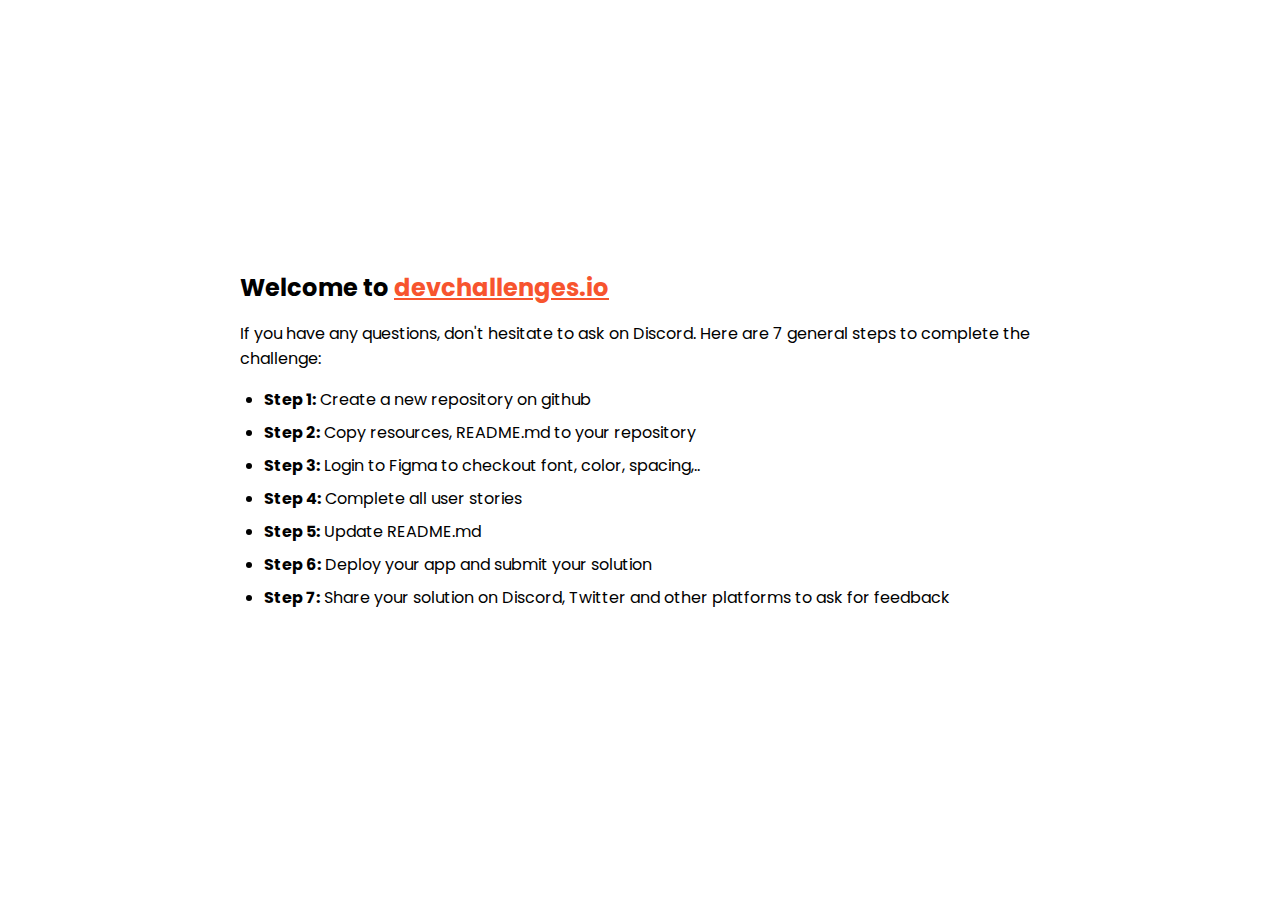
==== index.html @ a7e5e396 "first commit" ====
<!DOCTYPE html>
<html lang="en">
  <head>
    <meta charset="utf-8" />
    <meta
      name="viewport"
      content="width=device-width, initial-scale=1,
  maximum-scale=5"
    />

    <link rel="icon" href="devchallenges.png" />

    <link
      rel="shortcut icon"
      type="image/x-icon"
      href="https://devchallenges.io/"
    />

    <link
      href="https://fonts.googleapis.com/css2?family=Poppins:wght@400;500&display=swap"
      rel="stylesheet"
    />

    <title>Devchallenges</title>

    <style>
      body {
        font-family: "Poppins", sans-serif;
      }

      ul {
        padding-left: 24px;
      }

      li {
        margin-bottom: 8px;
      }

      .welcome {
        max-width: 800px;
        margin: 0 auto;
      }

      .welcome-text {
        margin-top: 30vh;
        font-weight: 500;
      }

      .welcome-text p {
        font-size: 1rem;
        font-weight: 400;
      }

      .welcome-text h1 {
        font-size: 1.5rem;
      }

      .welcome-text a {
        color: #f7542e;
      }
    </style>
  </head>
  <body>
    <div class="welcome">
      <div class="welcome-text">
        <h1>
          Welcome to
          <a href="https://devchallenges.io/" target="_blank"
            >devchallenges.io</a
          >
        </h1>

        <p>
          If you have any questions, don't hesitate to ask on Discord. Here are
          7 general steps to complete the challenge:
        </p>
      </div>

      <ul>
        <li><b>Step 1:</b> Create a new repository on github</li>
        <li><b>Step 2:</b> Copy resources, README.md to your repository</li>
        <li>
          <b>Step 3:</b> Login to Figma to checkout font, color, spacing,..
        </li>
        <li><b>Step 4:</b> Complete all user stories</li>
        <li><b>Step 5:</b> Update README.md</li>
        <li><b>Step 6:</b> Deploy your app and submit your solution</li>
        <li>
          <b>Step 7:</b> Share your solution on Discord, Twitter and other
          platforms to ask for feedback
        </li>
      </ul>
    </div>
  </body>
</html>
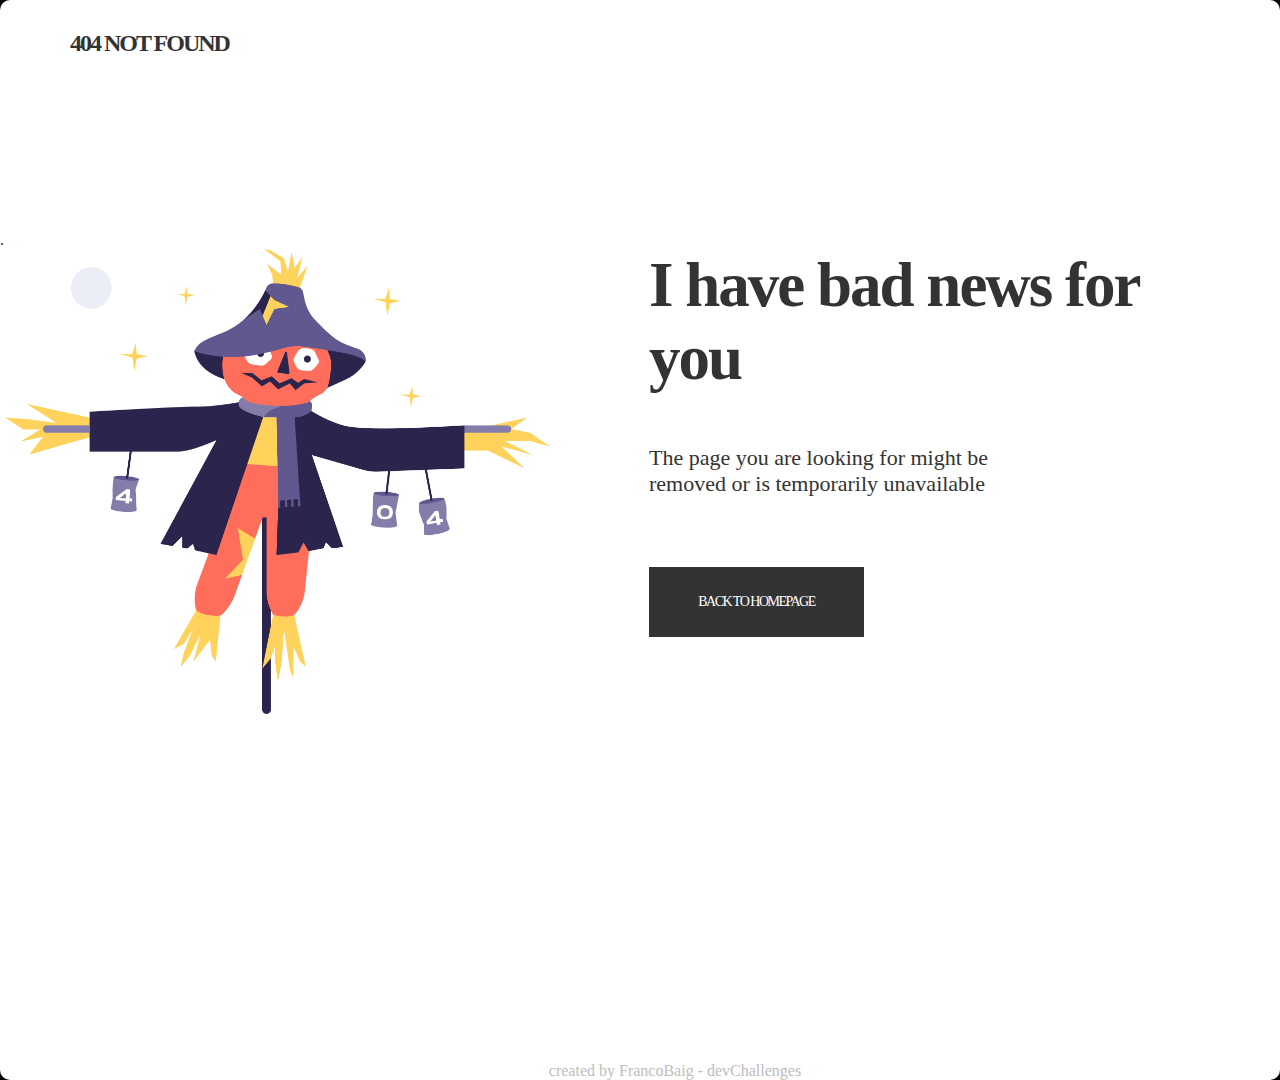
==== commit 03e8a30f: "Folders" ====
--- a/index.html
+++ b/index.html
@@ -1,95 +1,31 @@
 <!DOCTYPE html>
-<html lang="en">
-  <head>
-    <meta charset="utf-8" />
-    <meta
-      name="viewport"
-      content="width=device-width, initial-scale=1,
-  maximum-scale=5"
-    />
+<html lang="es">
+    <head>
+        <meta charset="UTF-8">
+        <meta name="viewport" content="width=device-width, initial-scale=1.0">
+        <link rel="stylesheet" href="styles.css">
+        <title>404 Not Found</title>
+    </head>
+    <body>
 
-    <link rel="icon" href="devchallenges.png" />
+        <div class="container">
+            <h2 class="error-tag">404 NOT FOUND</h2>
+            .
+            <div class="content-container">
+                <img src="images/Scarecrow.png" width="539px" height="447">
 
-    <link
-      rel="shortcut icon"
-      type="image/x-icon"
-      href="https://devchallenges.io/"
-    />
+                <div class="text-container">
 
-    <link
-      href="https://fonts.googleapis.com/css2?family=Poppins:wght@400;500&display=swap"
-      rel="stylesheet"
-    />
+                    <h1 class ="bad-news">I have bad news for you</h1> 
+                    <p class= "description">The page you are looking for might be removed or is temporarily unavailable</p>
+                    <button class="button">BACK TO HOMEPAGE</button>
 
-    <title>Devchallenges</title>
+                </div>
+    
+            </div>
 
-    <style>
-      body {
-        font-family: "Poppins", sans-serif;
-      }
-
-      ul {
-        padding-left: 24px;
-      }
-
-      li {
-        margin-bottom: 8px;
-      }
-
-      .welcome {
-        max-width: 800px;
-        margin: 0 auto;
-      }
-
-      .welcome-text {
-        margin-top: 30vh;
-        font-weight: 500;
-      }
-
-      .welcome-text p {
-        font-size: 1rem;
-        font-weight: 400;
-      }
-
-      .welcome-text h1 {
-        font-size: 1.5rem;
-      }
-
-      .welcome-text a {
-        color: #f7542e;
-      }
-    </style>
-  </head>
-  <body>
-    <div class="welcome">
-      <div class="welcome-text">
-        <h1>
-          Welcome to
-          <a href="https://devchallenges.io/" target="_blank"
-            >devchallenges.io</a
-          >
-        </h1>
-
-        <p>
-          If you have any questions, don't hesitate to ask on Discord. Here are
-          7 general steps to complete the challenge:
-        </p>
-      </div>
-
-      <ul>
-        <li><b>Step 1:</b> Create a new repository on github</li>
-        <li><b>Step 2:</b> Copy resources, README.md to your repository</li>
-        <li>
-          <b>Step 3:</b> Login to Figma to checkout font, color, spacing,..
-        </li>
-        <li><b>Step 4:</b> Complete all user stories</li>
-        <li><b>Step 5:</b> Update README.md</li>
-        <li><b>Step 6:</b> Deploy your app and submit your solution</li>
-        <li>
-          <b>Step 7:</b> Share your solution on Discord, Twitter and other
-          platforms to ask for feedback
-        </li>
-      </ul>
-    </div>
-  </body>
-</html>
+            <footer class="footer">created by FrancoBaig - devChallenges</footer>
+            
+        </div>
+    </body>
+</html>--- a/styles.css
+++ b/styles.css
@@ -0,0 +1,226 @@
+body {
+    background: #000000;
+    font-family: 'Space Mono';
+    color: #333333;
+    
+}
+
+* {
+    padding: 0px;
+    margin: auto;
+}
+
+.container {
+    display: flex;
+    flex-direction: column;
+    flex-wrap: wrap;
+
+    width: 100%;
+    height: 1080px;
+
+    border-radius: 10px;
+    background: #FFFFFF;
+    box-shadow: 0px 2px 24px rgba(0, 0, 0, 0.1);
+
+}
+
+.error-tag {
+    flex-basis: 0%;
+    font-family: 'Inconsolata';
+    font-size: 24px;
+    letter-spacing: -2px;
+
+    margin-top: 30px;
+    margin-left: 70px;
+
+    width: 100%;
+    height: 100px;
+
+}
+
+.content-container {
+    display: flex;
+    flex-direction: row;
+
+    width: 100%;
+    margin-top: 0;
+}
+
+img {
+    width: 545px;
+    height: 465px;
+    margin-left: -30px;
+}
+
+.text-container {
+    margin-top: 0px;
+    margin-left: -10px;
+}
+
+.bad-news {
+    font-size: 63px;
+    letter-spacing: -2px;
+    width: 557px;
+}
+
+.description {
+    margin-top: 50px;
+    margin-left: 0px;
+    width: 365px;
+    font-size: 22px;
+}
+
+.button {
+    background-color: #333333; 
+
+    margin-top: 70px;
+
+    width: 215px;
+    height: 70px;
+
+    border: none;
+    color: white;
+    padding: 15px 32px;
+    text-align: center;
+
+    display: inline-block;
+    font-size: 14px;
+    font-family: 'Space Mono';
+    letter-spacing: -1.5px;
+}
+
+.footer {
+    text-align: center;
+    margin-top: auto;
+    align-self: flex-end;
+
+    margin-bottom: 0;
+    color: #bdbdbd;
+    font-family: 'Montserrat';
+}
+
+@media (max-width: 1160px){
+    .bad-news {
+        font-size: 57px;
+    }
+
+    .description {
+        font-size: 20px;
+    }
+}
+
+@media (max-width: 1050px){
+    img {
+        width: 500px;
+        height: 420px
+    }
+
+    .bad-news {
+        font-size: 45px;
+        width: 479px;
+    }
+
+    .description {
+        font-size: 17px;
+    }
+}
+
+
+@media (max-width: 885px){
+    img {
+        width: 440px;
+        height: 380px;
+    }
+
+    .bad-news {
+        font-size: 40px;
+        width: 427px;
+    }
+
+    .description {
+        font-size: 14px;
+        width: 258px;
+    }
+}
+
+@media (max-width: 775px) {
+    .content-container {
+        display: flex;
+        flex-direction: column;
+        margin-left: 30px;
+    }
+
+    .bad-news {
+        font-size: 49px;
+
+    }
+
+    .description {
+        font-size: 16px;
+        width: 258px;
+    }
+}
+
+@media (max-width: 485px){
+    img {
+        width: 380px;
+        height: 340px;
+        margin-left: -49px;
+    }
+
+    .bad-news {
+        font-size: 41px;
+    }
+
+    .footer {
+        font-size: 14px;
+        padding: 10px;
+
+        padding-right: 91px;
+    }
+}
+
+@media (max-width: 375px) {
+
+    .container {
+        height: 949px;
+    }
+    
+    .error-tag {
+        margin-left: 35px;    
+    }
+
+    .content-container {
+        display: flex;
+        flex-direction: column;
+        margin-left: 30px;
+    }
+
+
+    img{
+        width: 287px;
+        height: 238px;
+    }
+
+    .bad-news {
+        width: 350px;
+        font-size: 48px;
+        letter-spacing: -2px;
+    }
+    
+    .description {
+        font-size: 18px;
+        width: 328px;
+    }
+    
+    .button {
+        font-size: 14px;
+    }
+
+    .footer {
+        font-size: 14px;
+        padding: 10px;
+        padding-right: 46px;
+    }
+
+}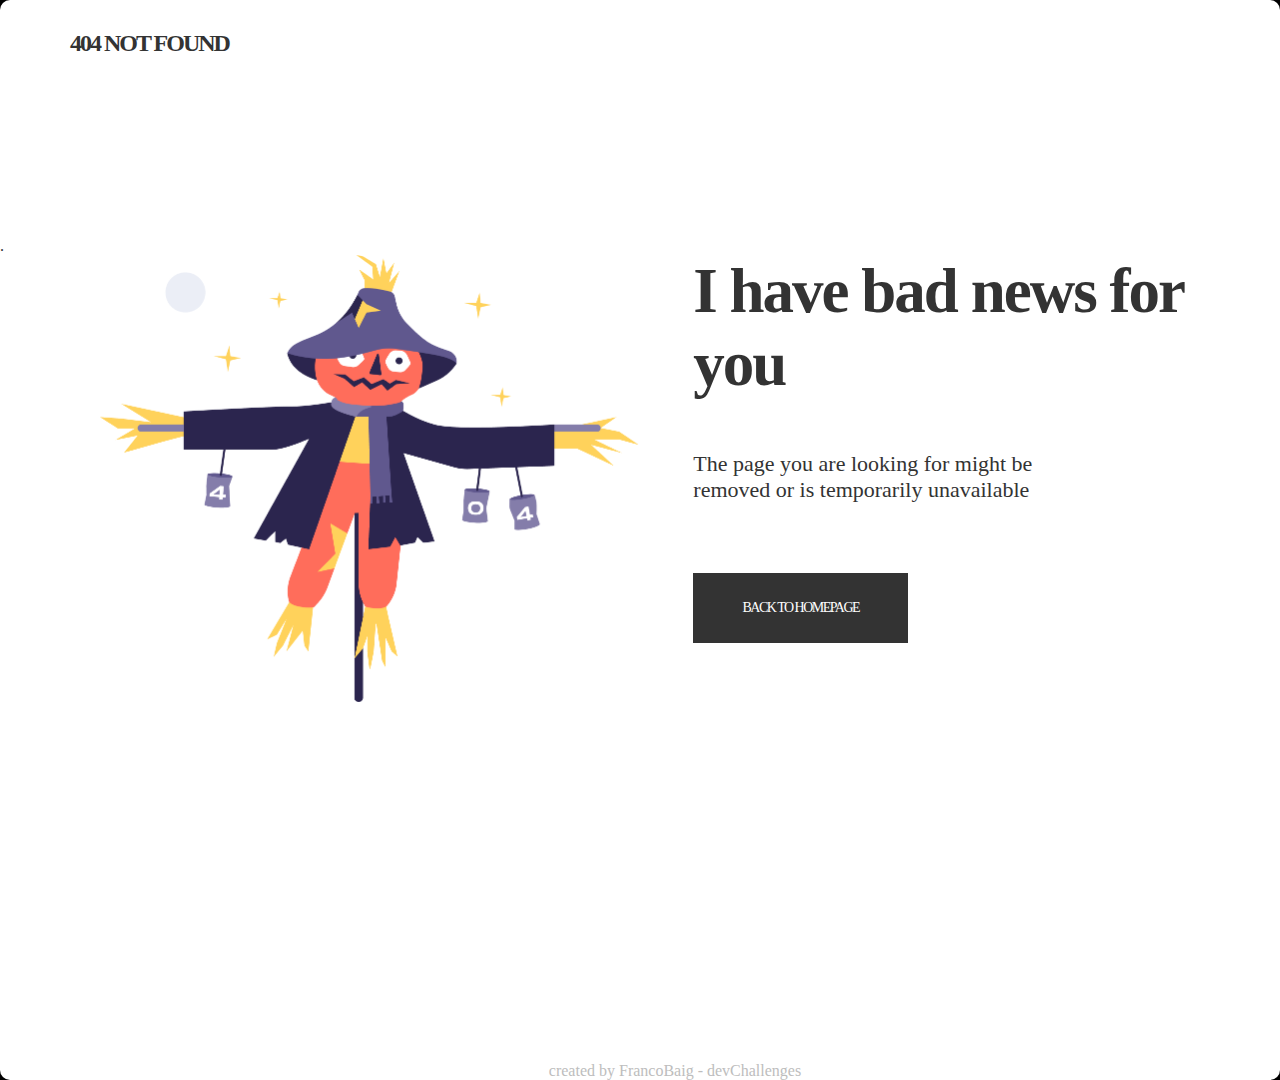
==== commit 1b9f7d05: "Imagen" ====
--- a/index.html
+++ b/index.html
@@ -12,7 +12,7 @@
             <h2 class="error-tag">404 NOT FOUND</h2>
             .
             <div class="content-container">
-                <img src="images/Scarecrow.png" width="539px" height="447">
+                <img class="crow" src="images/Scarecrow.png" width="539px" height="447">
 
                 <div class="text-container">
 
--- a/styles.css
+++ b/styles.css
@@ -46,10 +46,10 @@
     margin-top: 0;
 }
 
-img {
+.crow img {
     width: 545px;
     height: 465px;
-    margin-left: -30px;
+    margin-left: 30px;
 }
 
 .text-container {
@@ -147,7 +147,8 @@
     .content-container {
         display: flex;
         flex-direction: column;
-        margin-left: 30px;
+
+        align-items: center;
     }
 
     .bad-news {
@@ -162,10 +163,10 @@
 }
 
 @media (max-width: 485px){
-    img {
-        width: 380px;
-        height: 340px;
-        margin-left: -49px;
+    img{
+        width: 287px;
+        height: 238px;
+        margin-left: 61px;
     }
 
     .bad-news {
@@ -176,7 +177,7 @@
         font-size: 14px;
         padding: 10px;
 
-        padding-right: 91px;
+        padding-right: 75px;
     }
 }
 
@@ -200,6 +201,7 @@
     img{
         width: 287px;
         height: 238px;
+        margin-right: 66px;
     }
 
     .bad-news {
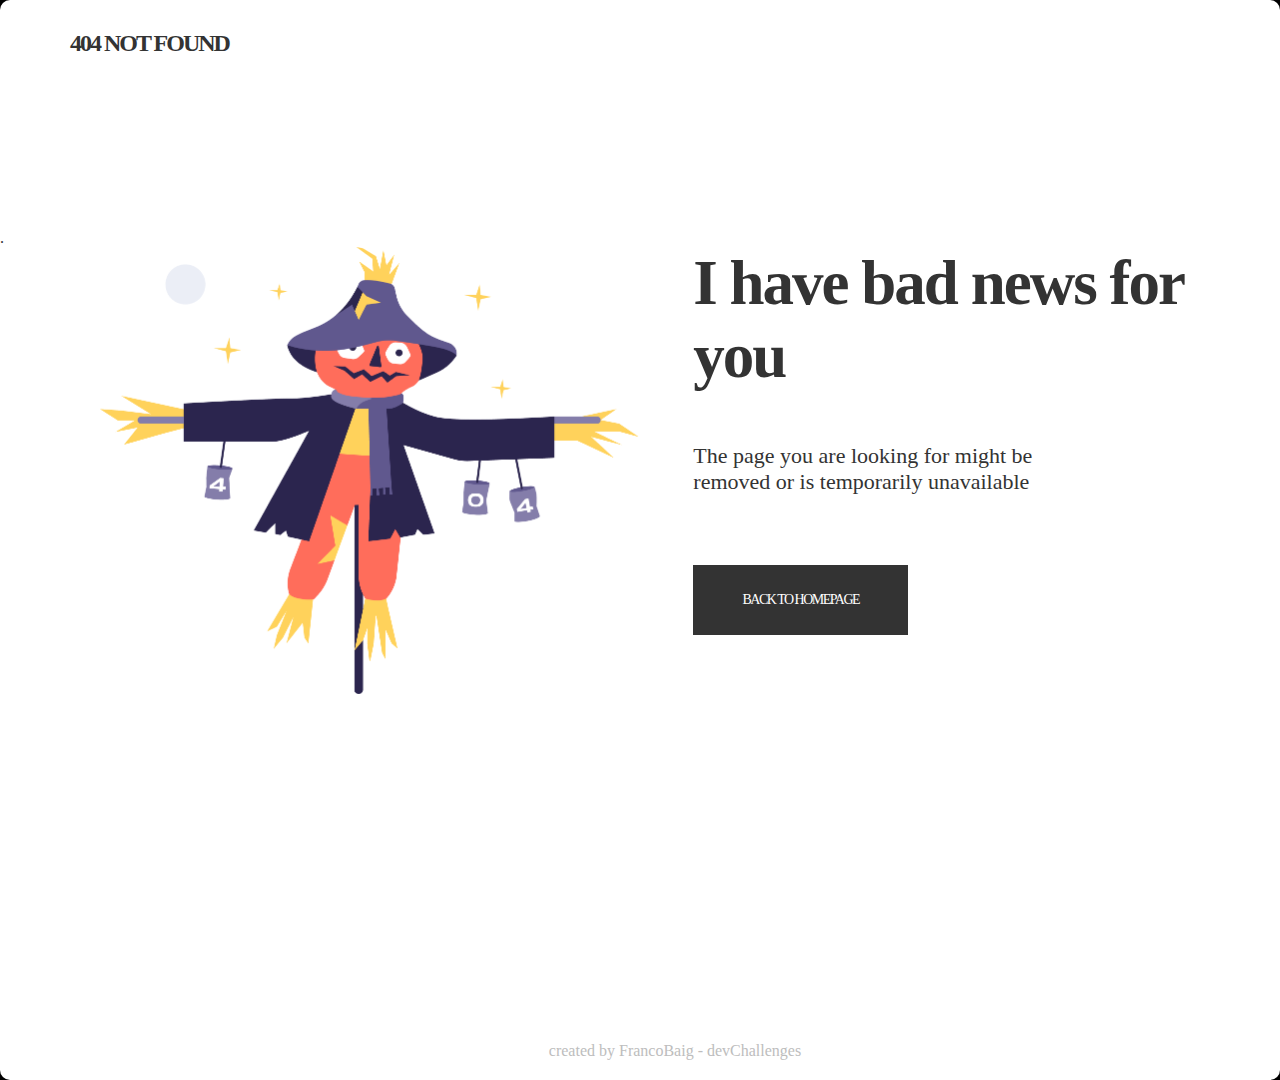
==== commit 920fd029: "Media queries" ====
--- a/index.html
+++ b/index.html
@@ -12,8 +12,9 @@
             <h2 class="error-tag">404 NOT FOUND</h2>
             .
             <div class="content-container">
-                <img class="crow" src="images/Scarecrow.png" width="539px" height="447">
-
+                <div id="scarecrow">
+                    <img src="images/Scarecrow.png" width="539px" height="447">
+                </div>    
                 <div class="text-container">
 
                     <h1 class ="bad-news">I have bad news for you</h1> 
--- a/styles.css
+++ b/styles.css
@@ -2,7 +2,7 @@
     background: #000000;
     font-family: 'Space Mono';
     color: #333333;
-    
+
 }
 
 * {
@@ -71,7 +71,7 @@
 }
 
 .button {
-    background-color: #333333; 
+    background-color: #333333;
 
     margin-top: 70px;
 
@@ -94,114 +94,36 @@
     margin-top: auto;
     align-self: flex-end;
 
-    margin-bottom: 0;
+    margin-bottom: 20px;
     color: #bdbdbd;
     font-family: 'Montserrat';
 }
 
-@media (max-width: 1160px){
-    .bad-news {
-        font-size: 57px;
-    }
-
-    .description {
-        font-size: 20px;
-    }
-}
-
-@media (max-width: 1050px){
-    img {
-        width: 500px;
-        height: 420px
-    }
-
-    .bad-news {
-        font-size: 45px;
-        width: 479px;
-    }
-
-    .description {
-        font-size: 17px;
-    }
-}
-
-
-@media (max-width: 885px){
-    img {
-        width: 440px;
-        height: 380px;
-    }
-
-    .bad-news {
-        font-size: 40px;
-        width: 427px;
-    }
-
-    .description {
-        font-size: 14px;
-        width: 258px;
-    }
-}
-
-@media (max-width: 775px) {
+
+ /* Extra small devices (phones, 600px and down) */
+ @media only screen and (max-width: 600px){
+    .container {
+        height: 949px;
+    }
+
+    .error-tag {
+        margin-left: 35px;
+    }
+
     .content-container {
         display: flex;
         flex-direction: column;
-
-        align-items: center;
-    }
-
-    .bad-news {
-        font-size: 49px;
-
-    }
-
-    .description {
-        font-size: 16px;
-        width: 258px;
-    }
-}
-
-@media (max-width: 485px){
-    img{
+    }
+
+    .text-container {
+        margin-top: 0px;
+        margin-left: 5px;
+    }
+
+    img {
         width: 287px;
         height: 238px;
-        margin-left: 61px;
-    }
-
-    .bad-news {
-        font-size: 41px;
-    }
-
-    .footer {
-        font-size: 14px;
-        padding: 10px;
-
-        padding-right: 75px;
-    }
-}
-
-@media (max-width: 375px) {
-
-    .container {
-        height: 949px;
-    }
-    
-    .error-tag {
-        margin-left: 35px;    
-    }
-
-    .content-container {
-        display: flex;
-        flex-direction: column;
-        margin-left: 30px;
-    }
-
-
-    img{
-        width: 287px;
-        height: 238px;
-        margin-right: 66px;
+        margin-left: -5%;
     }
 
     .bad-news {
@@ -209,12 +131,12 @@
         font-size: 48px;
         letter-spacing: -2px;
     }
-    
+
     .description {
         font-size: 18px;
         width: 328px;
     }
-    
+
     .button {
         font-size: 14px;
     }
@@ -224,5 +146,69 @@
         padding: 10px;
         padding-right: 46px;
     }
-
-}+}
+
+ /* Small devices (portrait tablets and large phones, 600px and up) */
+@media only screen and (min-width: 600px) and (max-width: 768px){
+    .content-container {
+        display: flex;
+        flex-direction: column;
+
+        align-items: center;
+    }
+
+    img {
+        width: 367px;
+        height: 318px;
+        margin-left: -7%;
+    }
+
+    .bad-news {
+        font-size: 49px;
+        width: 430px;
+    }
+
+    .description {
+        font-size: 17px;
+        width: 280px;
+    }
+}
+ 
+ /* Medium devices (landscape tablets, 768px and up) */
+@media only screen and (min-width: 768px) and (max-width: 992px){
+
+    img {
+        width: 367px;
+        height: 318px;
+        margin-left: -5%;
+    }
+
+    .bad-news {
+        font-size: 44px;
+        width: 368px;
+    }
+
+    .description {
+        margin-top: 50px;
+        margin-left: 0px;
+        width: 310px;
+        font-size: 17px;
+    }
+}
+ 
+ /* Large devices (laptops/desktops, 992px and up) */
+@media only screen and (min-width: 992px) and (max-width: 1200px){
+    img {
+        width: 500px;
+        height: 420px
+    }
+
+    .bad-news {
+        font-size: 50px;
+        width: 479px;
+    }
+
+    .description {
+        font-size: 18px;
+    }
+}
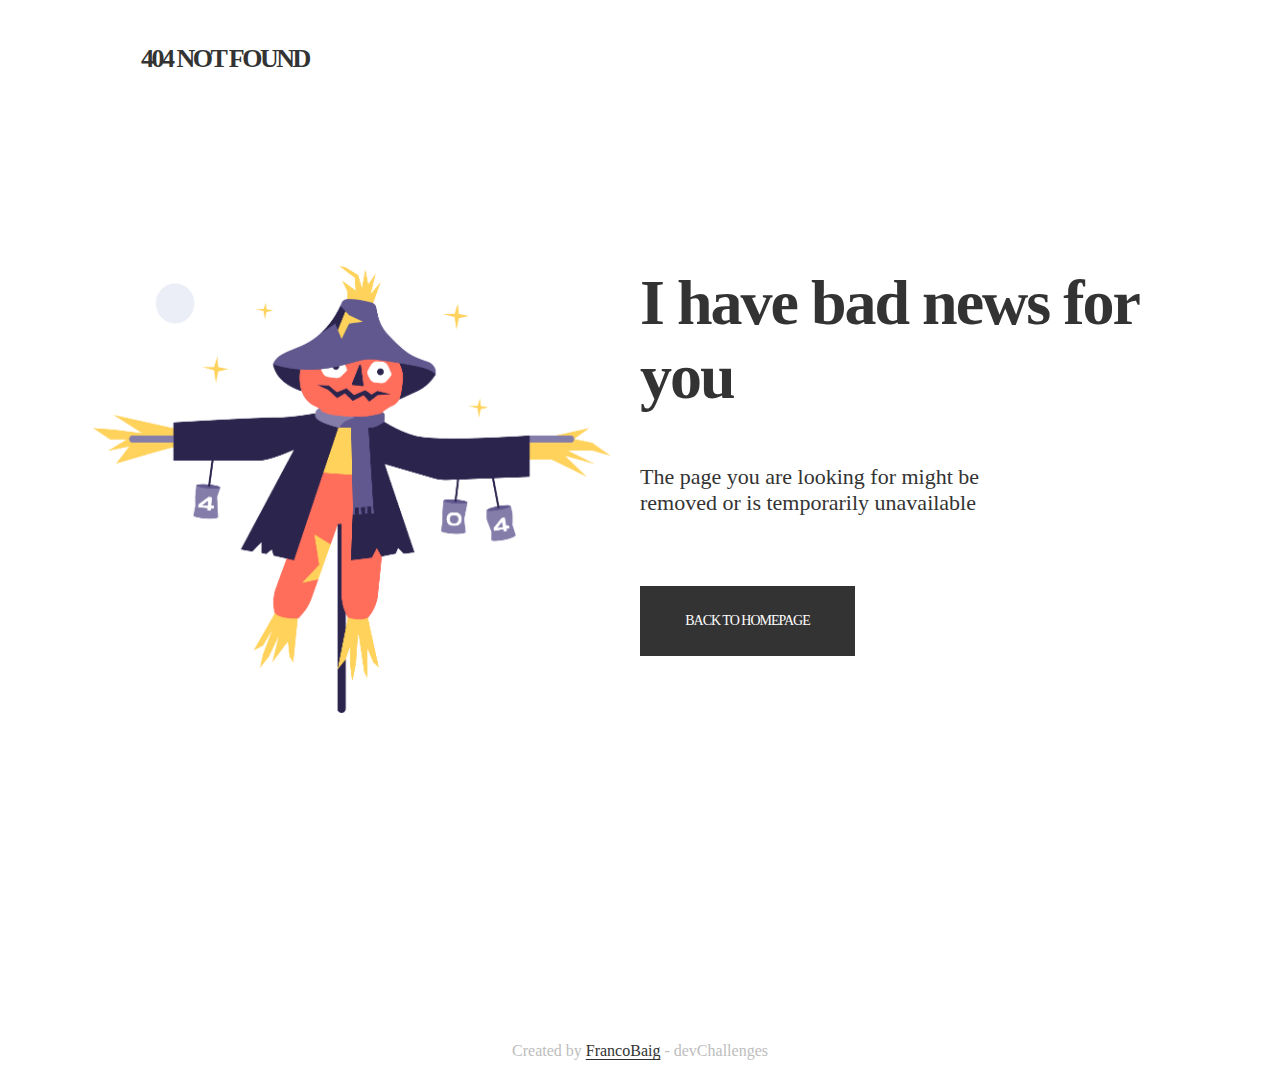
==== commit a10d7347: "Full version" ====
--- a/index.html
+++ b/index.html
@@ -3,29 +3,34 @@
     <head>
         <meta charset="UTF-8">
         <meta name="viewport" content="width=device-width, initial-scale=1.0">
-        <link rel="stylesheet" href="styles.css">
+        <link rel="stylesheet" href="css/styles.css">
         <title>404 Not Found</title>
     </head>
     <body>
 
         <div class="container">
-            <h2 class="error-tag">404 NOT FOUND</h2>
-            .
-            <div class="content-container">
-                <div id="scarecrow">
+
+            <header class="header">
+                <h1>404 NOT FOUND</h1>
+            </header>
+            
+            <section class="content">
+
+                <div class="scarecrow">
                     <img src="images/Scarecrow.png" width="539px" height="447">
                 </div>    
+
                 <div class="text-container">
-
-                    <h1 class ="bad-news">I have bad news for you</h1> 
-                    <p class= "description">The page you are looking for might be removed or is temporarily unavailable</p>
+                    <h1 id="title">I have bad news for you</h1> 
+                    <p id="description">The page you are looking for might be removed or is temporarily unavailable</p>
                     <button class="button">BACK TO HOMEPAGE</button>
-
                 </div>
     
-            </div>
+            </section>
 
-            <footer class="footer">created by FrancoBaig - devChallenges</footer>
+            <footer class="footer">
+                <p>Created by <span>FrancoBaig</span> - devChallenges</p>
+            </footer>
             
         </div>
     </body>
--- a/css/styles.css
+++ b/css/styles.css
@@ -0,0 +1,114 @@
+* {
+  margin: 0;
+  padding: 0;
+}
+
+body {
+  background: #ffffff;
+  font-family: "Space Mono";
+  color: #333333;
+}
+
+.container {
+  width: 90%;
+  max-width: 1400px;
+  min-height: 1080px;
+  margin: 0 auto;
+  display: grid;
+  grid-template-columns: repeat(2, 1fr);
+  grid-template-rows: auto 1fr auto;
+  grid-template-areas: "header     header      header" "content    content     content" "footer     footer      footer";
+}
+.container .header {
+  grid-area: header;
+  font-family: "Inconsolata";
+  font-size: 13px;
+  letter-spacing: -2.5px;
+  padding: 44px 77px;
+  margin-bottom: 148px;
+}
+.container .content {
+  grid-area: content;
+  display: grid;
+  grid-template-columns: repeat(2, 1fr);
+}
+.container .content .scarecrow {
+  display: flex;
+  justify-content: center;
+}
+.container .content .scarecrow img {
+  max-width: 90%;
+  max-height: 90%;
+}
+.container .content .text-container #title {
+  font-size: 64px;
+  letter-spacing: -2px;
+}
+.container .content .text-container #description {
+  margin-top: 50px;
+  margin-left: 0px;
+  width: 365px;
+  font-size: 22px;
+}
+.container .content .text-container .button {
+  background-color: #333333;
+  margin-top: 70px;
+  width: 215px;
+  height: 70px;
+  border: none;
+  color: white;
+  padding: 15px 32px;
+  text-align: center;
+  display: inline-block;
+  font-size: 14px;
+  font-family: "Space Mono";
+  letter-spacing: -1px;
+}
+.container .footer {
+  grid-area: footer;
+  display: flex;
+  justify-content: center;
+  align-items: flex-end;
+  padding: 20px;
+  height: 100px;
+  margin-bottom: 0;
+  color: #bdbdbd;
+  font-family: "Montserrat";
+}
+.container .footer span {
+  color: #333333;
+  text-decoration: underline;
+  text-underline-offset: 3px;
+}
+
+@media (max-width: 992px) {
+  .container .content {
+    grid-template-columns: 1fr;
+  }
+}
+@media (max-width: 576px) {
+  .container {
+    max-height: 949px;
+  }
+  .container .header {
+    padding: 25px 20px;
+    margin-bottom: 30px;
+  }
+  .container .content .scarecrow img {
+    width: 367px;
+    height: 318px;
+    margin-left: -7%;
+  }
+  .container .content .text-container #title {
+    font-size: 48px;
+  }
+  .container .content .text-container #description {
+    margin-top: 29px;
+    font-size: 18px;
+  }
+  .container .footer {
+    font-size: 14px;
+  }
+}
+
+/*# sourceMappingURL=styles.css.map */
